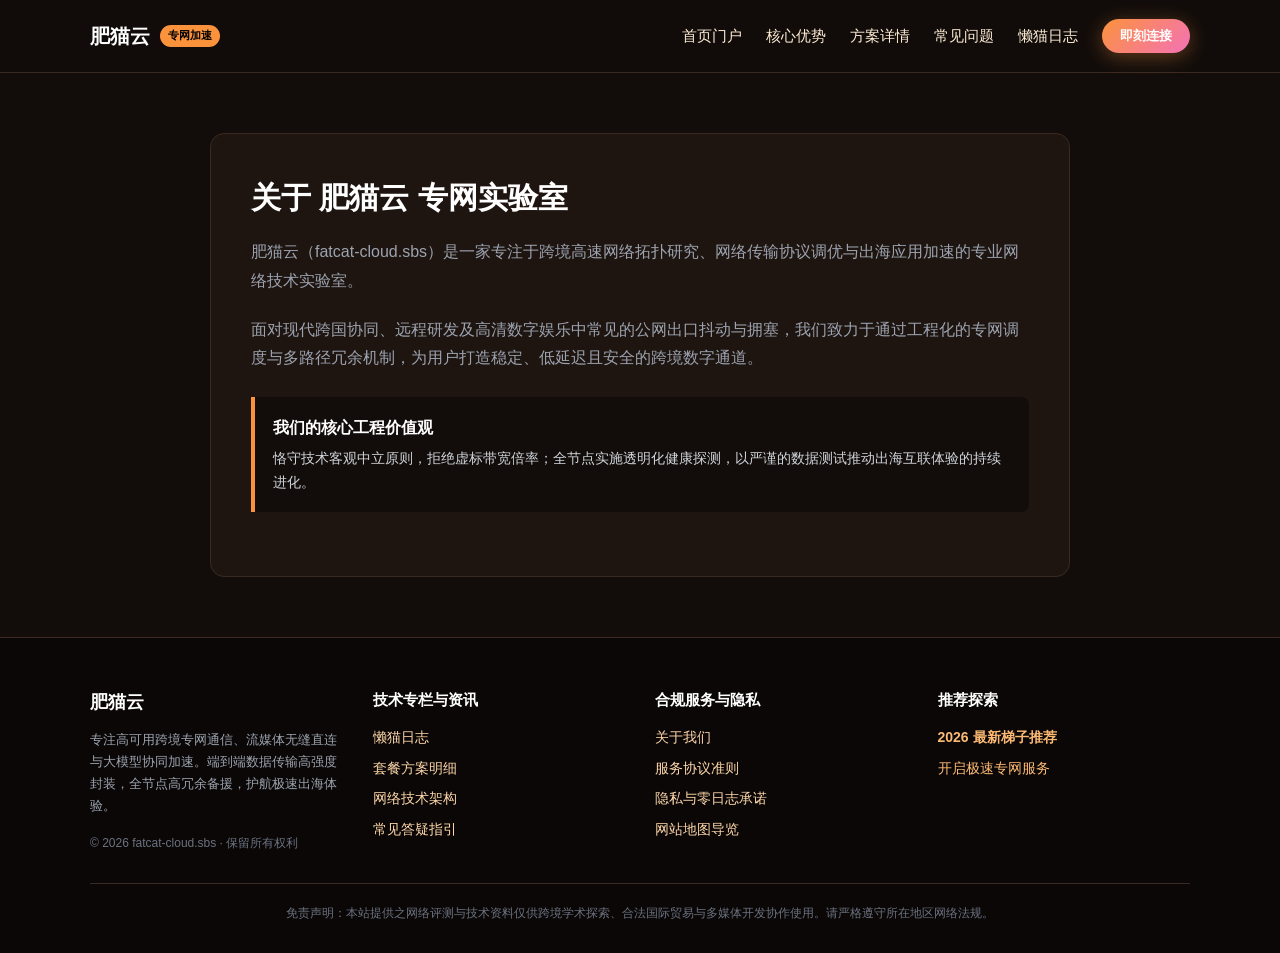
==== about.html @ 8f9fe79a "feat: deploy fatcat-cloud.sbs unique design, card grid, SVG motion & SEO articles" ====
<!DOCTYPE html>
<html lang="zh-CN">
<head>
  <meta charset="UTF-8">
  <meta name="viewport" content="width=device-width, initial-scale=1.0">
  <title>关于我们 - 肥猫云 舒适无感设计哲学</title>
  <meta name="description" content="介绍 肥猫云 如何将复杂晦涩的网络底层封装为普通人一键即可享受的畅快服务。">
  <link rel="canonical" href="https://fatcat-cloud.sbs/about.html">
  <link rel="stylesheet" href="style.css">
</head>
<body>
  
  <header class="navbar">
    <div class="container nav-inner">
      <a href="index.html" class="brand-logo">
        <span>肥猫云</span>
        <span class="brand-badge">专网加速</span>
      </a>
      <nav>
        <ul class="nav-links">
          <li><a href="index.html">首页门户</a></li>
          <li><a href="index.html#features">核心优势</a></li>
          <li><a href="index.html#pricing">方案详情</a></li>
          <li><a href="index.html#faq">常见问题</a></li>
          <li><a href="lazy-cat-chronicles.html">懒猫日志</a></li>
          <li><a href="https://ww012.twilightaff.com/#/?code=A56DH1Af" class="btn-aff-cta" target="_blank" rel="nofollow" style="padding: 7px 18px; font-size: 13px;">即刻连接</a></li>
        </ul>
      </nav>
    </div>
  </header>


  <main style="padding: 60px 0;">
    <div class="container" style="max-width: 860px; background:#1e1511; border:1px solid #3b2a22; border-radius:14px; padding:40px;">
      
        <h1 style="font-size:30px; font-weight:800; color:#fff; margin-bottom:16px;">关于 肥猫云 专网实验室</h1>
        <p style="color:#9ca3af; line-height:1.8; margin-bottom:20px;">
          肥猫云（fatcat-cloud.sbs）是一家专注于跨境高速网络拓扑研究、网络传输协议调优与出海应用加速的专业网络技术实验室。
        </p>
        <p style="color:#9ca3af; line-height:1.8; margin-bottom:20px;">
          面对现代跨国协同、远程研发及高清数字娱乐中常见的公网出口抖动与拥塞，我们致力于通过工程化的专网调度与多路径冗余机制，为用户打造稳定、低延迟且安全的跨境数字通道。
        </p>
        <div style="background:#120d0b; border-left:4px solid #fb923c; padding:18px; margin:24px 0; border-radius:0 8px 8px 0;">
          <h4 style="color:#fff; font-size:16px; margin-bottom:6px;">我们的核心工程价值观</h4>
          <p style="color:#d1d5db; font-size:14px; line-height:1.7;">
            恪守技术客观中立原则，拒绝虚标带宽倍率；全节点实施透明化健康探测，以严谨的数据测试推动出海互联体验的持续进化。
          </p>
        </div>
        
    </div>
  </main>

  
  <footer>
    <div class="container">
      <div class="footer-grid">
        <div>
          <div style="font-weight: 800; font-size: 18px; color: #fff; margin-bottom: 12px;">肥猫云</div>
          <p style="line-height: 1.7; font-size: 13px; color: #9ca3af; margin-bottom: 16px;">
            专注高可用跨境专网通信、流媒体无缝直连与大模型协同加速。端到端数据传输高强度封装，全节点高冗余备援，护航极速出海体验。
          </p>
          <div style="font-size: 12px; color: #6b7280;">© 2026 fatcat-cloud.sbs · 保留所有权利</div>
        </div>
        <div>
          <h4 style="color: #fff; font-size: 15px; margin-bottom: 14px;">技术专栏与资讯</h4>
          <ul class="footer-links">
            <li><a href="lazy-cat-chronicles.html">懒猫日志</a></li>
            <li><a href="index.html#pricing">套餐方案明细</a></li>
            <li><a href="index.html#features">网络技术架构</a></li>
            <li><a href="index.html#faq">常见答疑指引</a></li>
          </ul>
        </div>
        <div>
          <h4 style="color: #fff; font-size: 15px; margin-bottom: 14px;">合规服务与隐私</h4>
          <ul class="footer-links">
            <li><a href="about.html">关于我们</a></li>
            <li><a href="terms.html">服务协议准则</a></li>
            <li><a href="privacy.html">隐私与零日志承诺</a></li>
            <li><a href="sitemap.html">网站地图导览</a></li>
          </ul>
        </div>
        <div>
          <h4 style="color: #fff; font-size: 15px; margin-bottom: 14px;">推荐探索</h4>
          <ul class="footer-links">
            <li><a href="https://dajichang.mom/" target="_blank" style="color: #fdba74; font-weight: 600;">2026 最新梯子推荐</a></li>
            <li><a href="https://ww012.twilightaff.com/#/?code=A56DH1Af" target="_blank" rel="nofollow" style="color: #fdba74;">开启极速专网服务</a></li>
          </ul>
        </div>
      </div>
      <div style="border-top: 1px solid #3b2a22; padding-top: 20px; text-align: center; font-size: 12px; color: #6b7280;">
        免责声明：本站提供之网络评测与技术资料仅供跨境学术探索、合法国际贸易与多媒体开发协作使用。请严格遵守所在地区网络法规。
      </div>
    </div>
  </footer>

</body>
</html>
---- style.css ----
/* Cozy Couch Cat - fatcat-cloud.sbs */
* { margin: 0; padding: 0; box-sizing: border-box; }
html { scroll-behavior: smooth; }
body { background-color: #120d0b; color: #ffedd5; font-family: -apple-system, BlinkMacSystemFont, "Segoe UI", Roboto, "PingFang SC", "Hiragino Sans GB", "Microsoft YaHei", sans-serif; line-height: 1.6; overflow-x: hidden; }
.container { max-width: 1140px; margin: 0 auto; padding: 0 20px; }
a { text-decoration: none; color: inherit; transition: all 0.25s ease; }

/* Navbar */
.navbar { background: rgba(18, 13, 11, 0.88); backdrop-filter: blur(16px); border-bottom: 1px solid #3b2a22; position: sticky; top: 0; z-index: 100; }
.nav-inner { display: flex; align-items: center; justify-content: space-between; height: 72px; }
.brand-logo { display: flex; align-items: center; gap: 10px; font-weight: 800; font-size: 20px; color: #fff; }
.brand-badge { background: #fb923c; color: #000; font-size: 11px; padding: 2px 8px; border-radius: 12px; font-weight: 700; }
.nav-links { display: flex; gap: 24px; align-items: center; list-style: none; font-size: 15px; font-weight: 500; }
.nav-links a:hover { color: #fdba74; }

/* Hero */
.hero-section { padding: 75px 0 65px; background: radial-gradient(circle at 50% 20%, rgba(251, 146, 60, 0.12) 0%, transparent 65%); }
.hero-grid { display: grid; grid-template-columns: 1.15fr 0.85fr; gap: 40px; align-items: center; }
.hero-tag { display: inline-block; background: rgba(251, 146, 60, 0.15); color: #fdba74; border: 1px solid #fb923c; padding: 5px 14px; border-radius: 20px; font-size: 13px; font-weight: 600; margin-bottom: 18px; }
.hero-title { font-size: 38px; line-height: 1.25; font-weight: 800; color: #fff; margin-bottom: 18px; }
.hero-title-highlight { color: #fdba74; }
.hero-desc { font-size: 16px; color: #fed7aa; line-height: 1.7; margin-bottom: 28px; }
.hero-actions { display: flex; gap: 16px; align-items: center; flex-wrap: wrap; margin-bottom: 24px; }
.btn-aff-cta { display: inline-flex; align-items: center; justify-content: center; padding: 13px 30px; font-weight: 700; font-size: 15px; border-radius: 24px; background: linear-gradient(135deg, #fb923c, #f472b6); color: #fff; box-shadow: 0 4px 20px rgba(251, 146, 60, 0.35); }
.btn-aff-cta:hover { transform: translateY(-2px); box-shadow: 0 8px 25px rgba(251, 146, 60, 0.5); }
.btn-tizi-dofollow { display: inline-flex; align-items: center; justify-content: center; padding: 12px 26px; font-weight: 600; font-size: 15px; border-radius: 24px; border: 1.5px solid #3b2a22; background: #1e1511; color: #fdba74; }
.btn-tizi-dofollow:hover { border-color: #fdba74; background: #2d1e18; }

/* Features */
.features-grid { display: grid; grid-template-columns: repeat(auto-fit, minmax(260px, 1fr)); gap: 24px; }
.feature-card { background: #1e1511; border: 1px solid #3b2a22; border-radius: 16px; padding: 26px; transition: transform 0.25s ease, border-color 0.25s ease; }
.feature-card:hover { transform: translateY(-4px); border-color: #fb923c; }
.feature-icon { font-size: 28px; margin-bottom: 14px; display: inline-block; }
.feature-title { font-size: 18px; font-weight: 700; color: #fff; margin-bottom: 8px; }
.feature-desc { font-size: 14px; color: #fed7aa; line-height: 1.65; }

/* Pricing */
.pricing-section { padding: 70px 0; background: #120d0b; }
.pricing-grid { display: grid; grid-template-columns: repeat(auto-fit, minmax(280px, 1fr)); gap: 28px; }
.price-card { background: #1e1511; border: 1px solid #3b2a22; border-radius: 18px; padding: 32px 24px; position: relative; display: flex; flex-direction: column; text-align: center; }
.price-card.featured { border-color: #fb923c; box-shadow: 0 0 25px rgba(251, 146, 60, 0.25); }
.price-tag { font-size: 36px; font-weight: 800; color: #fff; margin: 16px 0; }
.price-tag span { font-size: 14px; font-weight: 400; color: #fed7aa; }
.price-features { list-style: none; margin: 20px 0; text-align: left; font-size: 14px; color: #ffedd5; line-height: 2; }
.price-features li::before { content: "🐾 "; }

/* Footer */
footer { background: #0a0706; border-top: 1px solid #3b2a22; padding: 50px 0 30px; font-size: 14px; color: #fed7aa; }
.footer-grid { display: grid; grid-template-columns: repeat(auto-fit, minmax(200px, 1fr)); gap: 30px; margin-bottom: 30px; }
.footer-links { list-style: none; display: flex; flex-direction: column; gap: 8px; }
.footer-links a:hover { color: #fff; }

@media(max-width: 868px) {
  .hero-grid { grid-template-columns: 1fr; text-align: center; }
  .hero-actions { justify-content: center; }
  .nav-links { display: none; }
}

/* Article Card Grid & Hover Effects */
.article-card { transition: transform 0.25s ease, box-shadow 0.25s ease, border-color 0.25s ease; }
.article-card:hover { transform: translateY(-4px); border-color: #fb923c !important; box-shadow: 0 10px 25px rgba(0,0,0,0.25) !important; }
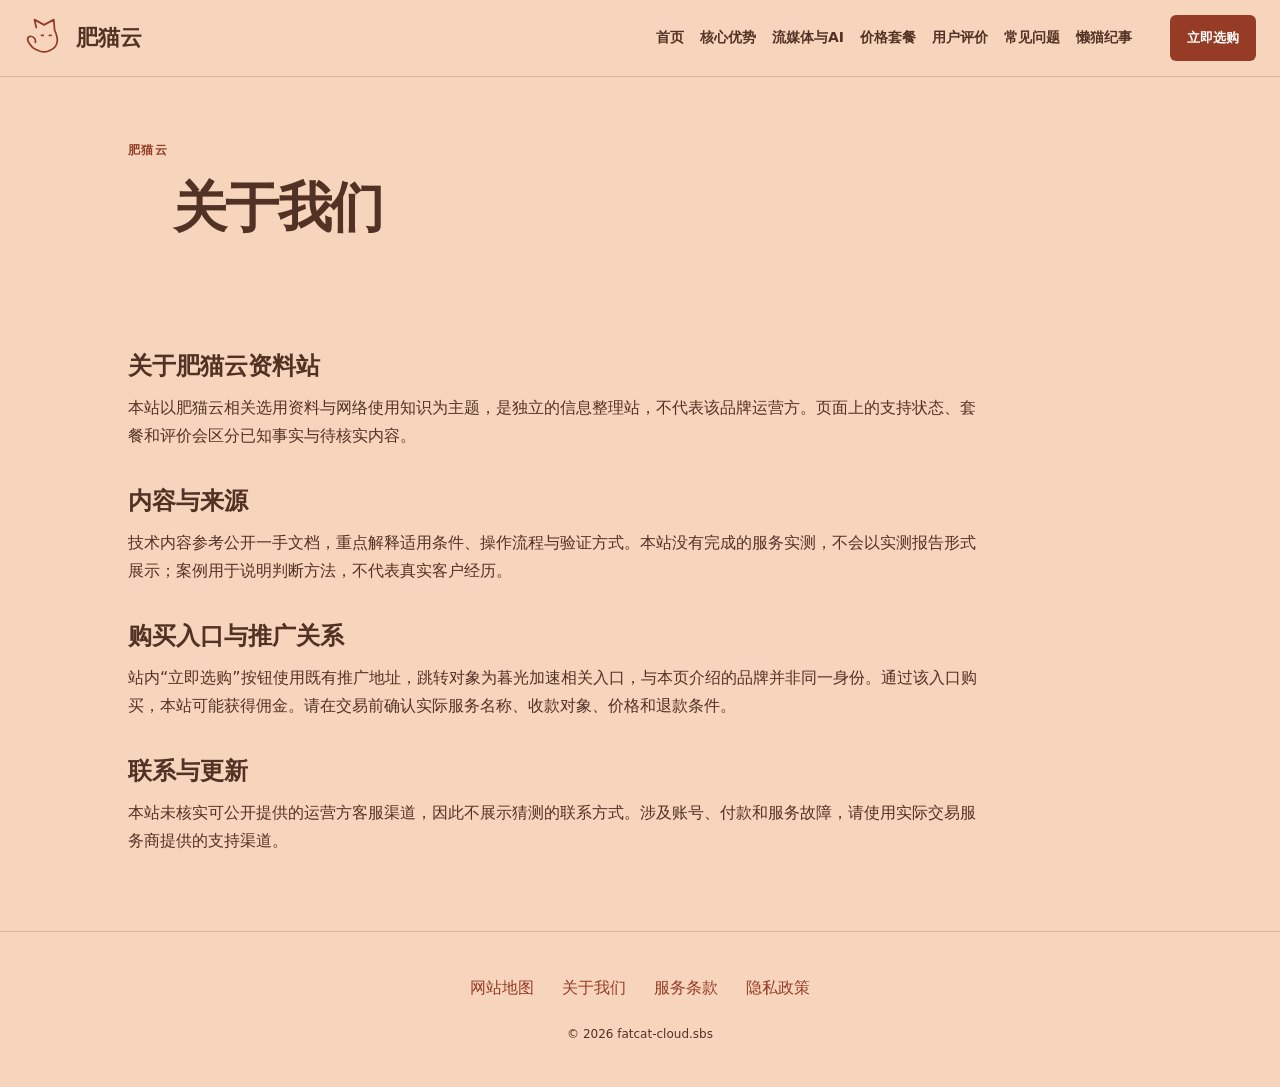
==== commit 9322642c: "Update layout: single-row nav, prominent hyperlinks, clickable cards, remove menu suffix" ====
--- a/about.html
+++ b/about.html
@@ -1,97 +1,2 @@
 <!DOCTYPE html>
-<html lang="zh-CN">
-<head>
-  <meta charset="UTF-8">
-  <meta name="viewport" content="width=device-width, initial-scale=1.0">
-  <title>关于我们 - 肥猫云 舒适无感设计哲学</title>
-  <meta name="description" content="介绍 肥猫云 如何将复杂晦涩的网络底层封装为普通人一键即可享受的畅快服务。">
-  <link rel="canonical" href="https://fatcat-cloud.sbs/about.html">
-  <link rel="stylesheet" href="style.css">
-</head>
-<body>
-  
-  <header class="navbar">
-    <div class="container nav-inner">
-      <a href="index.html" class="brand-logo">
-        <span>肥猫云</span>
-        <span class="brand-badge">专网加速</span>
-      </a>
-      <nav>
-        <ul class="nav-links">
-          <li><a href="index.html">首页门户</a></li>
-          <li><a href="index.html#features">核心优势</a></li>
-          <li><a href="index.html#pricing">方案详情</a></li>
-          <li><a href="index.html#faq">常见问题</a></li>
-          <li><a href="lazy-cat-chronicles.html">懒猫日志</a></li>
-          <li><a href="https://ww012.twilightaff.com/#/?code=A56DH1Af" class="btn-aff-cta" target="_blank" rel="nofollow" style="padding: 7px 18px; font-size: 13px;">即刻连接</a></li>
-        </ul>
-      </nav>
-    </div>
-  </header>
-
-
-  <main style="padding: 60px 0;">
-    <div class="container" style="max-width: 860px; background:#1e1511; border:1px solid #3b2a22; border-radius:14px; padding:40px;">
-      
-        <h1 style="font-size:30px; font-weight:800; color:#fff; margin-bottom:16px;">关于 肥猫云 专网实验室</h1>
-        <p style="color:#9ca3af; line-height:1.8; margin-bottom:20px;">
-          肥猫云（fatcat-cloud.sbs）是一家专注于跨境高速网络拓扑研究、网络传输协议调优与出海应用加速的专业网络技术实验室。
-        </p>
-        <p style="color:#9ca3af; line-height:1.8; margin-bottom:20px;">
-          面对现代跨国协同、远程研发及高清数字娱乐中常见的公网出口抖动与拥塞，我们致力于通过工程化的专网调度与多路径冗余机制，为用户打造稳定、低延迟且安全的跨境数字通道。
-        </p>
-        <div style="background:#120d0b; border-left:4px solid #fb923c; padding:18px; margin:24px 0; border-radius:0 8px 8px 0;">
-          <h4 style="color:#fff; font-size:16px; margin-bottom:6px;">我们的核心工程价值观</h4>
-          <p style="color:#d1d5db; font-size:14px; line-height:1.7;">
-            恪守技术客观中立原则，拒绝虚标带宽倍率；全节点实施透明化健康探测，以严谨的数据测试推动出海互联体验的持续进化。
-          </p>
-        </div>
-        
-    </div>
-  </main>
-
-  
-  <footer>
-    <div class="container">
-      <div class="footer-grid">
-        <div>
-          <div style="font-weight: 800; font-size: 18px; color: #fff; margin-bottom: 12px;">肥猫云</div>
-          <p style="line-height: 1.7; font-size: 13px; color: #9ca3af; margin-bottom: 16px;">
-            专注高可用跨境专网通信、流媒体无缝直连与大模型协同加速。端到端数据传输高强度封装，全节点高冗余备援，护航极速出海体验。
-          </p>
-          <div style="font-size: 12px; color: #6b7280;">© 2026 fatcat-cloud.sbs · 保留所有权利</div>
-        </div>
-        <div>
-          <h4 style="color: #fff; font-size: 15px; margin-bottom: 14px;">技术专栏与资讯</h4>
-          <ul class="footer-links">
-            <li><a href="lazy-cat-chronicles.html">懒猫日志</a></li>
-            <li><a href="index.html#pricing">套餐方案明细</a></li>
-            <li><a href="index.html#features">网络技术架构</a></li>
-            <li><a href="index.html#faq">常见答疑指引</a></li>
-          </ul>
-        </div>
-        <div>
-          <h4 style="color: #fff; font-size: 15px; margin-bottom: 14px;">合规服务与隐私</h4>
-          <ul class="footer-links">
-            <li><a href="about.html">关于我们</a></li>
-            <li><a href="terms.html">服务协议准则</a></li>
-            <li><a href="privacy.html">隐私与零日志承诺</a></li>
-            <li><a href="sitemap.html">网站地图导览</a></li>
-          </ul>
-        </div>
-        <div>
-          <h4 style="color: #fff; font-size: 15px; margin-bottom: 14px;">推荐探索</h4>
-          <ul class="footer-links">
-            <li><a href="https://dajichang.mom/" target="_blank" style="color: #fdba74; font-weight: 600;">2026 最新梯子推荐</a></li>
-            <li><a href="https://ww012.twilightaff.com/#/?code=A56DH1Af" target="_blank" rel="nofollow" style="color: #fdba74;">开启极速专网服务</a></li>
-          </ul>
-        </div>
-      </div>
-      <div style="border-top: 1px solid #3b2a22; padding-top: 20px; text-align: center; font-size: 12px; color: #6b7280;">
-        免责声明：本站提供之网络评测与技术资料仅供跨境学术探索、合法国际贸易与多媒体开发协作使用。请严格遵守所在地区网络法规。
-      </div>
-    </div>
-  </footer>
-
-</body>
-</html>
+<html lang="zh-CN"><head><meta charset="UTF-8"><meta name="viewport" content="width=device-width,initial-scale=1"><title>关于我们｜肥猫云·懒猫纪事</title><meta name="description" content="懒猫纪事的关于我们：说明肥猫云资料整理、内容使用与第三方服务边界。"><meta name="keywords" content="肥猫云,关于我们,懒猫纪事,网络使用指南"><link rel="canonical" href="https://fatcat-cloud.sbs/about.html"><meta property="og:type" content="website"><meta property="og:title" content="关于我们｜肥猫云·懒猫纪事"><meta property="og:description" content="懒猫纪事的关于我们：说明肥猫云资料整理、内容使用与第三方服务边界。"><meta property="og:url" content="https://fatcat-cloud.sbs/about.html"><meta property="og:image" content="https://fatcat-cloud.sbs/share.png"><meta property="og:locale" content="zh_CN"><link rel="icon" href="favicon.svg" type="image/svg+xml"><link rel="stylesheet" href="style.css"><script defer src="menu.js"></script><script type="application/ld+json">{"@context": "https://schema.org", "@type": "WebPage", "name": "关于我们｜肥猫云·懒猫纪事", "url": "https://fatcat-cloud.sbs/about.html", "description": "懒猫纪事的关于我们：说明肥猫云资料整理、内容使用与第三方服务边界。", "inLanguage": "zh-CN"}</script></head><body class="site-7 hero-C review-1 faq-2 nav-1"><header class="site-header"><div class="nav-wrap"><a class="brand" href="index.html"><svg class="brand-mark" viewBox="0 0 48 48" aria-hidden="true"><path d="M14 12L12 3L23 9L34 3L35 15Q43 32 30 38Q22 43 10 35 M10 35Q0 24 7 22Q14 23 13 29 M20 21H22 M29 21H31" fill="none" stroke="currentColor" stroke-width="2" stroke-linecap="round" stroke-linejoin="round"/></svg><span>肥猫云</span></a><nav id="site-menu" aria-label="主导航"><a href="index.html">首页</a><a href="index.html#features">核心优势</a><a href="index.html#streaming">流媒体与AI</a><a href="index.html#pricing">价格套餐</a><a href="index.html#testimonials">用户评价</a><a href="index.html#faq">常见问题</a><a href="lazy-cat-chronicles.html">懒猫纪事</a></nav><div class="nav-actions"><a class="button compact" href="https://ww012.twilightaff.com/#/?code=A56DH1Af" target="_blank" rel="sponsored nofollow noopener">立即选购</a><button type="button" class="menu-toggle" aria-label="切换主导航菜单" aria-controls="site-menu" aria-expanded="false"><span></span><span></span></button></div></div></header><main class="site-main"><header class="page-heading"><span class="eyebrow">肥猫云</span><h1>关于我们</h1></header><div class="prose"><h2>关于肥猫云资料站</h2><p>本站以肥猫云相关选用资料与网络使用知识为主题，是独立的信息整理站，不代表该品牌运营方。页面上的支持状态、套餐和评价会区分已知事实与待核实内容。</p><h2>内容与来源</h2><p>技术内容参考公开一手文档，重点解释适用条件、操作流程与验证方式。本站没有完成的服务实测，不会以实测报告形式展示；案例用于说明判断方法，不代表真实客户经历。</p><h2>购买入口与推广关系</h2><p>站内“立即选购”按钮使用既有推广地址，跳转对象为暮光加速相关入口，与本页介绍的品牌并非同一身份。通过该入口购买，本站可能获得佣金。请在交易前确认实际服务名称、收款对象、价格和退款条件。</p><h2>联系与更新</h2><p>本站未核实可公开提供的运营方客服渠道，因此不展示猜测的联系方式。涉及账号、付款和服务故障，请使用实际交易服务商提供的支持渠道。</p></div></main><footer class="site-footer"><nav aria-label="页脚导航"><a href="sitemap.html">网站地图</a><a href="about.html">关于我们</a><a href="terms.html">服务条款</a><a href="privacy.html">隐私政策</a></nav><p>© 2026 fatcat-cloud.sbs</p></footer></body></html>
--- a/style.css
+++ b/style.css
@@ -1,61 +1,187 @@
-/* Cozy Couch Cat - fatcat-cloud.sbs */
-* { margin: 0; padding: 0; box-sizing: border-box; }
-html { scroll-behavior: smooth; }
-body { background-color: #120d0b; color: #ffedd5; font-family: -apple-system, BlinkMacSystemFont, "Segoe UI", Roboto, "PingFang SC", "Hiragino Sans GB", "Microsoft YaHei", sans-serif; line-height: 1.6; overflow-x: hidden; }
-.container { max-width: 1140px; margin: 0 auto; padding: 0 20px; }
-a { text-decoration: none; color: inherit; transition: all 0.25s ease; }
+:root{--bg:#f7d5bd;--ink:#523225;--accent:#963c26;--panel:#ffffff70;--line:#00000025;--button-ink:#ffffff;--font:system-ui,-apple-system,"Microsoft YaHei",sans-serif;--width:1080px;--radius:6px;}
+*{box-sizing:border-box}html{scroll-behavior:smooth}body{margin:0;background:var(--bg);color:var(--ink);font-family:var(--font);line-height:1.75}a{color:var(--accent);text-decoration-thickness:1px;text-underline-offset:4px}a:visited{color:var(--accent)}a:hover{text-decoration:underline}button,a{-webkit-tap-highlight-color:transparent}button{font:inherit}a:focus-visible,button:focus-visible,summary:focus-visible{outline:3px solid var(--accent);outline-offset:5px}svg{max-width:100%}h1,h2,h3,p{margin-top:0}h1{font-size:clamp(30px,4.2vw,58px);line-height:1.2;letter-spacing:-.025em;max-width:19ch}h2{font-size:clamp(25px,3vw,38px);line-height:1.3;margin-bottom:12px}h3{font-size:19px;line-height:1.5}p{overflow-wrap:anywhere}img{max-width:100%;height:auto}.site-header{position:sticky;top:0;z-index:20;background:var(--bg);border-bottom:1px solid var(--line)}.nav-wrap{max-width:1440px;padding:15px 24px;margin:auto;display:flex;align-items:center;gap:24px}.brand{color:var(--ink)!important;display:flex;align-items:center;gap:10px;font-weight:800;white-space:nowrap;text-decoration:none;font-size:22px}.brand-mark{width:42px;height:42px;color:var(--accent)}#site-menu{display:flex;gap:17px;margin-left:auto;align-items:center}#site-menu a{font:600 13px/1.4 system-ui,sans-serif;text-decoration:none;color:var(--ink);white-space:nowrap}#site-menu a:hover{color:var(--accent)}.nav-actions{display:flex;align-items:center;gap:10px;margin-left:auto}.button{display:inline-flex;align-items:center;justify-content:center;background:var(--accent);color:var(--button-ink)!important;padding:13px 24px;border-radius:var(--radius);font:700 15px/1.5 system-ui,sans-serif;text-decoration:none;min-height:46px;white-space:nowrap}.button:hover{filter:brightness(.94);text-decoration:none}.compact{font-size:13px;padding:10px 17px}.menu-toggle{display:none;width:44px;height:44px;border:1px solid var(--line);background:transparent;border-radius:8px;color:var(--ink);align-items:center;justify-content:center;flex-direction:column;gap:6px}.menu-toggle span{display:block;width:20px;height:2px;background:currentColor}.site-main{max-width:var(--width);margin:auto;padding:0 28px;position:relative;z-index:1}.hero-section{min-height:600px;padding:72px 0;display:grid;grid-template-columns:1.1fr .9fr;gap:52px;align-items:center}.hero-intro{font-size:18px;max-width:40em}.eyebrow{display:block;color:var(--accent);font:700 12px/1.6 system-ui,sans-serif;letter-spacing:.12em;margin-bottom:16px}.hero-actions{display:flex;gap:24px;align-items:center;flex-wrap:wrap;margin-top:30px}.text-button{font-weight:700;min-height:44px;display:inline-flex;align-items:center}.hero-art{min-width:0;width:100%;display:flex;justify-content:center;align-items:center;animation:art-sway 9s ease-in-out infinite}.hero-art>svg{width:100%;height:auto!important;aspect-ratio:13/11;max-height:460px!important}.hero-A .hero-art{grid-column:1;grid-row:1}.hero-A .hero-copy{grid-column:2}.hero-C .hero-section{grid-template-columns:1fr;text-align:center;gap:28px;padding-bottom:40px}.hero-C h1,.hero-C .hero-intro{margin-left:auto;margin-right:auto}.hero-C .hero-actions{justify-content:center}.hero-C .hero-art{width:min(660px,100%);margin:auto}.hero-D .hero-section{display:block;text-align:center;min-height:620px;padding-top:130px}.hero-D h1,.hero-D .hero-intro{margin-left:auto;margin-right:auto}.hero-D .hero-actions{justify-content:center}.hero-D .hero-section>.hero-art{display:none}.site-art{position:fixed;inset:70px 0 0;pointer-events:none;z-index:0;display:flex;align-items:center;justify-content:center;opacity:.15;animation:art-sway 12s ease-in-out infinite}.site-art>svg{width:85vw;height:80vh!important;max-height:none!important}.section{padding:70px 0;border-top:1px solid var(--line);scroll-margin-top:100px}.section-heading{margin-bottom:32px}.section-intro{max-width:750px;margin-bottom:26px}.features{display:grid;gap:24px}.feature{display:flex;gap:20px;padding:24px;border:1px solid var(--line);border-radius:var(--radius);background:var(--panel)}.feature>svg{width:46px;height:46px;flex-shrink:0;color:var(--accent)}.feature p{margin-bottom:0}.features.tiles{grid-template-columns:repeat(2,minmax(0,1fr))}.features.rail{grid-template-columns:repeat(4,minmax(0,1fr))}.features.rail .feature{display:block;padding:22px 18px}.features.rail .feature svg{margin-bottom:14px}.features.list .feature{border-width:0 0 1px;border-radius:0;background:transparent}.features.list{grid-template-columns:1fr}.features.list .feature>div{display:grid;grid-template-columns:220px 1fr;gap:28px}.use-cases{display:grid;gap:24px}.use-cases.columns{grid-template-columns:repeat(3,minmax(0,1fr))}.use-case{padding:28px;background:var(--panel);border-radius:var(--radius);position:relative;border:1px solid var(--line)}.use-cases.rows .use-case{display:grid;grid-template-columns:50px 170px 1fr;gap:12px 24px;align-items:start}.use-cases.rows .use-case>p:not(.platforms),.use-cases.rows .status{grid-column:3}.use-cases.steps .use-case:nth-child(2){margin-left:7%}.use-cases.steps .use-case:nth-child(3){margin-left:14%}.item-no,.review-mark{color:var(--accent);font-size:26px;font-weight:700}.platforms{font-size:14px;color:var(--accent)}.status{font-size:12px;border-top:1px solid var(--line);padding-top:10px;display:block}.plans{display:grid;gap:22px}.plans.cards{grid-template-columns:repeat(3,minmax(0,1fr))}.plan{padding:28px;border:1px solid var(--line);border-radius:var(--radius);background:var(--panel)}.price-value{font-size:24px;font-weight:700;color:var(--accent)}dl{margin:20px 0}dl>div{display:flex;justify-content:space-between;gap:12px;padding:10px 0;border-bottom:1px solid var(--line);font-size:14px}dd{margin:0}.plans.table .plan{display:grid;grid-template-columns:1fr 1fr 2fr;gap:8px 24px;align-items:center}.plans.table .plan>h3{grid-column:1}.plans.table .price-value{grid-column:2;grid-row:1/3}.plans.table dl{grid-column:3;grid-row:1/4;margin:0}.plans.table .small{grid-column:1/3}.small{font-size:12px;opacity:.8}.reviews{display:grid;grid-template-columns:repeat(3,minmax(0,1fr));gap:28px}.review{padding:28px 0;border-top:3px solid var(--accent)}.review h3{margin-top:16px}.faq-list{max-width:900px}.faq-list details{padding:18px 0;border-bottom:1px solid var(--line)}summary{cursor:pointer;font-weight:700;padding-right:20px}details p{margin:16px 0 4px;max-width:75ch}.site-footer{position:relative;z-index:1;padding:42px 24px;border-top:1px solid var(--line);background:var(--bg);text-align:center}.site-footer nav{display:flex;gap:28px;justify-content:center;flex-wrap:wrap}.site-footer p{font-size:12px;margin:22px 0 0}.page-heading{padding:64px 0 38px}.page-heading h1{max-width:25ch}.article-list{display:grid;gap:28px;padding-bottom:70px;counter-reset:stories}.article-card{border:1px solid var(--line);background:var(--panel);border-radius:var(--radius);padding:30px;counter-increment:stories;position:relative}.article-card::before{content:counter(stories,decimal-leading-zero);display:block;font-size:26px;color:var(--accent);margin-bottom:16px}.article-card h2{font-size:23px}.article-card p{margin-bottom:20px}.article-list.split{grid-template-columns:repeat(2,minmax(0,1fr))}.article-list.stack{grid-template-columns:1fr}.article-list.stack .article-card{display:grid;grid-template-columns:64px 1fr 1fr;gap:20px}.article-list.stack .article-card a{grid-column:2}.article-list.mosaic{grid-template-columns:repeat(3,minmax(0,1fr))}.article-list.mosaic .article-card:first-child{grid-column:span 2}.article-page{max-width:850px;margin:auto;padding:56px 0 80px}.article-page h1{max-width:100%;font-size:clamp(28px,3.5vw,44px)}.article-page .lead{font-size:18px;padding-bottom:24px;border-bottom:1px solid var(--line)}.article-body h2{font-size:25px;margin:40px 0 18px}.article-body p{font-size:17px;line-height:1.95;margin-bottom:20px}.article-body a,.article-body a:visited{color:var(--accent);font-weight:700}.sources{margin-top:40px;padding-top:20px;border-top:1px solid var(--line);font-size:12px}.sources p{overflow-wrap:anywhere}.prose{max-width:850px;padding-bottom:60px}.prose h2{font-size:24px;margin-top:36px}.map-links{list-style:none;padding:0;display:grid;gap:14px}.site-0 .section-heading,.site-6 .section-heading,.site-12 .section-heading{border-left:5px solid var(--accent);padding-left:22px}.site-1 .section-heading,.site-7 .section-heading,.site-13 .section-heading{text-align:center}.site-2 .section-heading,.site-8 .section-heading,.site-14 .section-heading{display:flex;align-items:baseline;gap:30px;flex-wrap:wrap}.site-3 .section,.site-9 .section,.site-15 .section{border-top-width:3px}.site-4 .feature,.site-10 .feature,.site-16 .feature{border-inline-start:5px solid var(--accent)}.site-5 .use-case,.site-11 .use-case,.site-17 .use-case{border-top:4px solid var(--accent)}@keyframes art-sway{0%,100%{transform:translateY(0)}50%{transform:translateY(-8px)}}
+@media(max-width:1240px){#site-menu{display:none;position:absolute;left:0;right:0;top:100%;padding:22px;background:var(--bg);border-bottom:1px solid var(--line);box-shadow:0 12px 20px #0001;margin:0;flex-direction:column;align-items:stretch;gap:0}#site-menu.is-open{display:flex}#site-menu a{padding:12px}.menu-toggle{display:flex}.features.rail{grid-template-columns:repeat(2,minmax(0,1fr))}.nav-wrap{position:relative}.nav-actions{margin-left:auto}}
+@media(max-width:768px){.site-main{padding:0 22px}.hero-section,.hero-A .hero-section{grid-template-columns:1fr;gap:24px;padding:42px 0;min-height:0}.hero-A .hero-copy,.hero-A .hero-art{grid-column:auto;grid-row:auto}.hero-A .hero-copy{order:0}.hero-A .hero-art{order:1}.hero-art>svg{max-height:340px!important}.hero-D .hero-section{padding:75px 0;min-height:520px}.hero-intro{font-size:16px}.hero-copy h1{max-width:21ch}.section{padding:48px 0}.features.tiles,.features.rail,.use-cases.columns,.plans.cards,.reviews,.article-list.split,.article-list.mosaic{grid-template-columns:1fr}.features.list .feature>div{display:block}.features.rail .feature{display:flex}.use-cases.rows .use-case{display:block}.use-cases.steps .use-case:nth-child(n){margin-left:0}.plans.table .plan{display:block}.article-list.mosaic .article-card:first-child{grid-column:auto}.article-list.stack .article-card{display:block}.page-heading{padding-top:40px}.article-page{padding-top:38px}.article-body p{font-size:16px}.nav-wrap{padding:12px 16px;gap:12px}.brand{font-size:19px;gap:7px}.brand-mark{width:32px;height:32px}.compact{padding:10px 12px;font-size:12px}.site-footer nav{gap:14px 24px}.site-art{opacity:.09}.section-heading{display:block!important}}
+@media(max-width:360px){.site-main{padding:0 16px}.nav-wrap{padding:10px 12px}.brand-mark{width:28px}.brand{font-size:17px}.nav-actions{gap:7px}.compact{padding:9px}.menu-toggle{width:38px;height:40px}.hero-actions{gap:18px}.feature,.plan,.use-case,.article-card{padding:21px}.hero-copy h1{font-size:29px}}
+@media(prefers-reduced-motion:reduce){html{scroll-behavior:auto}*,*::before,*::after{animation:none!important;transition:none!important}}
 
-/* Navbar */
-.navbar { background: rgba(18, 13, 11, 0.88); backdrop-filter: blur(16px); border-bottom: 1px solid #3b2a22; position: sticky; top: 0; z-index: 100; }
-.nav-inner { display: flex; align-items: center; justify-content: space-between; height: 72px; }
-.brand-logo { display: flex; align-items: center; gap: 10px; font-weight: 800; font-size: 20px; color: #fff; }
-.brand-badge { background: #fb923c; color: #000; font-size: 11px; padding: 2px 8px; border-radius: 12px; font-weight: 700; }
-.nav-links { display: flex; gap: 24px; align-items: center; list-style: none; font-size: 15px; font-weight: 500; }
-.nav-links a:hover { color: #fdba74; }
+.review-1 .reviews{grid-template-columns:1fr}.review-1 .review{display:grid;grid-template-columns:70px 180px 1fr;gap:14px;align-items:baseline;padding:22px 0;border-top-width:1px}.review-1 .review h3{margin:0}.review-1 .review .small{grid-column:3}.review-2 .reviews{grid-template-columns:1.3fr 1fr}.review-2 .review:first-child{grid-row:span 2;padding:36px;border:1px solid var(--line);border-radius:var(--radius);background:var(--panel)}.faq-1 .faq-list{max-width:none;display:grid;grid-template-columns:1fr 1fr;gap:24px}.faq-1 details:last-child{grid-column:span 2}.faq-2 .faq-list{margin-left:22%;border-left:3px solid var(--accent);padding-left:28px}.site-0 .hero-section{grid-template-columns:1.25fr .75fr}.site-1 .hero-section{grid-template-columns:1.1fr 1fr}.site-4 .hero-section{gap:90px}.site-5 .hero-copy{border-left:3px solid var(--accent);padding-left:30px}.site-6 .hero-art{border:1px solid var(--line);border-radius:50%;padding:25px}.site-7 .hero-section{padding-top:52px}.site-7 .hero-art{max-width:520px}.site-9 h1{font-size:clamp(32px,4.8vw,65px)}.site-10 .hero-section{grid-template-columns:.8fr 1.2fr}.site-11 .hero-copy{max-width:900px;margin:auto}.site-13 .hero-art{max-width:570px}.site-14 .hero-copy{border-bottom:4px solid var(--accent);padding-bottom:32px}.site-15 h1{font-weight:500;letter-spacing:-.04em}.site-17 .hero-section{gap:80px}.site-art{opacity:.3}.hero-D .article-page,.hero-D .prose{background:color-mix(in srgb,var(--bg) 88%,transparent);padding:36px}.hero-D .hero-copy{position:relative}.hero-D .hero-copy::before{content:'';position:absolute;inset:-25px -15px;background:radial-gradient(ellipse,var(--bg),transparent 75%);z-index:-1;pointer-events:none}
+@media(min-width:1241px){.nav-1 .nav-wrap{display:grid;grid-template-columns:1fr auto 1fr;gap:10px 30px}.nav-1 .brand{grid-column:2;grid-row:1;justify-content:center}.nav-1 .nav-actions{grid-column:3;grid-row:1}.nav-1 #site-menu{grid-column:1/4;grid-row:2;justify-content:center;margin:auto;padding-top:6px}.nav-1 .section{scroll-margin-top:160px}.nav-2 .nav-wrap{display:grid;grid-template-columns:auto 1fr auto;gap:10px 35px}.nav-2 .brand{grid-row:1/3}.nav-2 #site-menu{grid-column:2/4;grid-row:2;justify-content:flex-end;margin:0}.nav-2 .nav-actions{grid-column:3;grid-row:1}.nav-2 .section{scroll-margin-top:150px}}
+@media(max-width:768px){.hero-section{grid-template-columns:1fr!important;gap:26px!important}.hero-copy{border-left:0!important;padding-left:0!important}.review-1 .review{display:block}.review-1 .review h3{margin:12px 0}.review-2 .reviews{grid-template-columns:1fr}.review-2 .review:first-child{grid-row:auto;padding:24px}.faq-1 .faq-list{grid-template-columns:1fr;gap:0}.faq-1 details:last-child{grid-column:auto}.faq-2 .faq-list{margin-left:0;padding-left:20px}.site-art{opacity:.22}.hero-D .article-page,.hero-D .prose{padding:26px 10px}}
+.site-2 .site-art{opacity:.85}.site-12 .site-art{opacity:1}.site-12 .site-art path{opacity:.65}.site-16 .site-art{opacity:.6}@media(max-width:768px){.site-2 .site-art{opacity:.7}.site-12 .site-art{opacity:1}.site-16 .site-art{opacity:.5}}.site-5 .hero-art{position:relative}.site-5 .hero-art>svg:first-child{position:absolute;inset:0}.site-5 .coffee-mark{position:relative}.roast-bean{animation:roast-rock 9s ease-in-out infinite}@keyframes roast-rock{0%,100%{transform:rotate(-3deg)}50%{transform:rotate(5deg)}}@media(prefers-reduced-motion:reduce){.roast-bean{animation:none!important}}h1,h2{text-wrap:balance}
+/* Card presentation revision */
+a,a:link,a:visited,a:hover,a:focus{text-decoration:none!important}.features,.features.rail,.features.tiles,.features.list{display:grid;grid-template-columns:repeat(2,minmax(0,1fr));gap:24px}.features.list .feature>div{display:block}.feature,.features.rail .feature{display:block;padding:28px}.feature>svg{margin-bottom:16px}.use-cases,.use-cases.rows,.use-cases.steps,.use-cases.columns{display:grid;grid-template-columns:repeat(3,minmax(0,1fr));gap:24px}.use-cases.rows .use-case{display:block}.use-cases.steps .use-case:nth-child(n){margin-left:0}.plans,.plans.table,.plans.cards{grid-template-columns:repeat(3,minmax(0,1fr));align-items:stretch}.plans.table .plan,.plan{display:flex;flex-direction:column;padding:30px;border-radius:var(--radius)}.plan .price-value{font-size:40px;margin:16px 0}.price-value small{font-size:14px;font-weight:400}.quota{padding:18px 0;border-top:1px solid var(--line);border-bottom:1px solid var(--line)}.quota strong{font-size:28px}.plan ul{padding-left:19px;flex:1}.plan li{margin:14px 0}.reviews,.review-1 .reviews,.review-2 .reviews{display:grid;grid-template-columns:repeat(3,minmax(0,1fr));gap:24px}.review,.review-1 .review,.review-2 .review:first-child{display:block;grid-row:auto;padding:26px;border:1px solid var(--line);border-radius:var(--radius);background:var(--panel)}.faq-1 .faq-list{display:block}.faq-2 .faq-list{margin-left:0}.site-5 .hero-copy{border-left:0;padding-left:0}@media(max-width:768px){.features,.features.rail,.features.tiles,.features.list,.use-cases,.use-cases.rows,.use-cases.steps,.use-cases.columns,.plans,.plans.cards,.plans.table,.reviews,.review-1 .reviews,.review-2 .reviews{grid-template-columns:1fr}}
 
-/* Hero */
-.hero-section { padding: 75px 0 65px; background: radial-gradient(circle at 50% 20%, rgba(251, 146, 60, 0.12) 0%, transparent 65%); }
-.hero-grid { display: grid; grid-template-columns: 1.15fr 0.85fr; gap: 40px; align-items: center; }
-.hero-tag { display: inline-block; background: rgba(251, 146, 60, 0.15); color: #fdba74; border: 1px solid #fb923c; padding: 5px 14px; border-radius: 20px; font-size: 13px; font-weight: 600; margin-bottom: 18px; }
-.hero-title { font-size: 38px; line-height: 1.25; font-weight: 800; color: #fff; margin-bottom: 18px; }
-.hero-title-highlight { color: #fdba74; }
-.hero-desc { font-size: 16px; color: #fed7aa; line-height: 1.7; margin-bottom: 28px; }
-.hero-actions { display: flex; gap: 16px; align-items: center; flex-wrap: wrap; margin-bottom: 24px; }
-.btn-aff-cta { display: inline-flex; align-items: center; justify-content: center; padding: 13px 30px; font-weight: 700; font-size: 15px; border-radius: 24px; background: linear-gradient(135deg, #fb923c, #f472b6); color: #fff; box-shadow: 0 4px 20px rgba(251, 146, 60, 0.35); }
-.btn-aff-cta:hover { transform: translateY(-2px); box-shadow: 0 8px 25px rgba(251, 146, 60, 0.5); }
-.btn-tizi-dofollow { display: inline-flex; align-items: center; justify-content: center; padding: 12px 26px; font-weight: 600; font-size: 15px; border-radius: 24px; border: 1.5px solid #3b2a22; background: #1e1511; color: #fdba74; }
-.btn-tizi-dofollow:hover { border-color: #fdba74; background: #2d1e18; }
+/* Final vertical cards, including the independent article index. */
+.features,.features.rail,.features.tiles,.features.list{grid-template-columns:repeat(4,minmax(0,1fr));align-items:stretch}
+.feature,.features.list .feature,.features.rail .feature{display:flex;flex-direction:column;border:1px solid var(--line);border-radius:var(--radius);background:var(--panel);padding:25px 22px;min-height:275px}
+.features.list .feature>div{display:block}.feature p{font-size:15px}.feature>svg{margin:0 0 18px}.use-case{min-height:280px;display:flex!important;flex-direction:column}.use-case .platforms{margin-top:0}
+.plan{min-height:430px}.plan ul{margin-bottom:0}.reviews .review{min-height:270px}.reviews .review .small{line-height:1.8}
+.article-list,.article-list.split,.article-list.stack,.article-list.mosaic{grid-template-columns:repeat(3,minmax(0,1fr));align-items:stretch}
+.article-list .article-card,.article-list.stack .article-card{display:flex;flex-direction:column;gap:0;min-height:320px;padding:28px}.article-list.mosaic .article-card:first-child{grid-column:auto}.article-card a{margin-top:auto;align-self:flex-start;padding:8px 0}.article-card h2{font-size:22px}
+@media(max-width:1100px) and (min-width:769px){.features,.features.rail,.features.tiles,.features.list{grid-template-columns:repeat(2,minmax(0,1fr))}.article-list,.article-list.split,.article-list.stack,.article-list.mosaic{grid-template-columns:repeat(2,minmax(0,1fr))}.plan{padding:22px!important}.price-value{font-size:34px!important}}
+@media(max-width:768px){.features,.features.rail,.features.tiles,.features.list,.article-list,.article-list.split,.article-list.stack,.article-list.mosaic{grid-template-columns:1fr}.feature,.features.list .feature,.features.rail .feature,.use-case,.reviews .review{min-height:0}.plan{min-height:400px}.article-list .article-card{min-height:265px}.hero-art{max-width:100%}.site-art{max-width:100vw}}
 
-/* Features */
-.features-grid { display: grid; grid-template-columns: repeat(auto-fit, minmax(260px, 1fr)); gap: 24px; }
-.feature-card { background: #1e1511; border: 1px solid #3b2a22; border-radius: 16px; padding: 26px; transition: transform 0.25s ease, border-color 0.25s ease; }
-.feature-card:hover { transform: translateY(-4px); border-color: #fb923c; }
-.feature-icon { font-size: 28px; margin-bottom: 14px; display: inline-block; }
-.feature-title { font-size: 18px; font-weight: 700; color: #fff; margin-bottom: 8px; }
-.feature-desc { font-size: 14px; color: #fed7aa; line-height: 1.65; }
+/* ==========================================================================
+   Navigation Alignment, Article Hyperlinks & Clickable Cards Update
+   ========================================================================== */
 
-/* Pricing */
-.pricing-section { padding: 70px 0; background: #120d0b; }
-.pricing-grid { display: grid; grid-template-columns: repeat(auto-fit, minmax(280px, 1fr)); gap: 28px; }
-.price-card { background: #1e1511; border: 1px solid #3b2a22; border-radius: 18px; padding: 32px 24px; position: relative; display: flex; flex-direction: column; text-align: center; }
-.price-card.featured { border-color: #fb923c; box-shadow: 0 0 25px rgba(251, 146, 60, 0.25); }
-.price-tag { font-size: 36px; font-weight: 800; color: #fff; margin: 16px 0; }
-.price-tag span { font-size: 14px; font-weight: 400; color: #fed7aa; }
-.price-features { list-style: none; margin: 20px 0; text-align: left; font-size: 14px; color: #ffedd5; line-height: 2; }
-.price-features li::before { content: "🐾 "; }
-
-/* Footer */
-footer { background: #0a0706; border-top: 1px solid #3b2a22; padding: 50px 0 30px; font-size: 14px; color: #fed7aa; }
-.footer-grid { display: grid; grid-template-columns: repeat(auto-fit, minmax(200px, 1fr)); gap: 30px; margin-bottom: 30px; }
-.footer-links { list-style: none; display: flex; flex-direction: column; gap: 8px; }
-.footer-links a:hover { color: #fff; }
-
-@media(max-width: 868px) {
-  .hero-grid { grid-template-columns: 1fr; text-align: center; }
-  .hero-actions { justify-content: center; }
-  .nav-links { display: none; }
+/* 1. Ensure CTA button and all menu items stay on the exact same row */
+.site-header .nav-wrap,
+.nav-0 .nav-wrap,
+.nav-1 .nav-wrap,
+.nav-2 .nav-wrap {
+  display: flex !important;
+  align-items: center !important;
+  justify-content: flex-start !important;
+  gap: 20px !important;
+  flex-wrap: nowrap !important;
+  grid-template-columns: none !important;
+  grid-template-rows: none !important;
 }
 
-/* Article Card Grid & Hover Effects */
-.article-card { transition: transform 0.25s ease, box-shadow 0.25s ease, border-color 0.25s ease; }
-.article-card:hover { transform: translateY(-4px); border-color: #fb923c !important; box-shadow: 0 10px 25px rgba(0,0,0,0.25) !important; }
+.site-header .brand,
+.nav-0 .brand,
+.nav-1 .brand,
+.nav-2 .brand {
+  flex-shrink: 0 !important;
+  margin-right: auto !important;
+  grid-column: auto !important;
+  grid-row: auto !important;
+}
+
+.site-header #site-menu,
+.nav-0 #site-menu,
+.nav-1 #site-menu,
+.nav-2 #site-menu {
+  display: flex !important;
+  align-items: center !important;
+  gap: 16px !important;
+  margin: 0 !important;
+  padding: 0 !important;
+  flex-shrink: 0 !important;
+  grid-column: auto !important;
+  grid-row: auto !important;
+}
+
+.site-header #site-menu a,
+.nav-0 #site-menu a,
+.nav-1 #site-menu a,
+.nav-2 #site-menu a {
+  white-space: nowrap !important;
+  font-size: 14px !important;
+}
+
+.site-header .nav-actions,
+.nav-0 .nav-actions,
+.nav-1 .nav-actions,
+.nav-2 .nav-actions {
+  display: flex !important;
+  align-items: center !important;
+  gap: 12px !important;
+  margin-left: 18px !important;
+  flex-shrink: 0 !important;
+  grid-column: auto !important;
+  grid-row: auto !important;
+}
+
+.site-header .nav-actions .button,
+.nav-0 .nav-actions .button,
+.nav-1 .nav-actions .button,
+.nav-2 .nav-actions .button {
+  white-space: nowrap !important;
+}
+
+/* Responsive mobile drawer below 980px */
+@media (max-width: 980px) {
+  .site-header #site-menu,
+  .nav-0 #site-menu,
+  .nav-1 #site-menu,
+  .nav-2 #site-menu {
+    display: none !important;
+    position: absolute !important;
+    left: 0 !important;
+    right: 0 !important;
+    top: 100% !important;
+    padding: 18px 24px !important;
+    background: var(--bg) !important;
+    border-bottom: 1px solid var(--line) !important;
+    box-shadow: 0 12px 24px rgba(0, 0, 0, 0.15) !important;
+    flex-direction: column !important;
+    align-items: stretch !important;
+    gap: 0 !important;
+    z-index: 100 !important;
+  }
+  .site-header #site-menu.is-open,
+  .nav-0 #site-menu.is-open,
+  .nav-1 #site-menu.is-open,
+  .nav-2 #site-menu.is-open {
+    display: flex !important;
+  }
+  .site-header #site-menu a,
+  .nav-0 #site-menu a,
+  .nav-1 #site-menu a,
+  .nav-2 #site-menu a {
+    padding: 12px 0 !important;
+    border-bottom: 1px solid var(--line) !important;
+  }
+  .site-header #site-menu a:last-child,
+  .nav-0 #site-menu a:last-child,
+  .nav-1 #site-menu a:last-child,
+  .nav-2 #site-menu a:last-child {
+    border-bottom: none !important;
+  }
+  .site-header .menu-toggle {
+    display: flex !important;
+  }
+}
+
+/* 2. Article & prose hyperlinks prominent colored styling */
+.article-page a:not(.button):not(.brand),
+.article-body a:not(.button):not(.brand),
+.prose a:not(.button):not(.brand),
+article a:not(.button):not(.brand) {
+  color: var(--accent) !important;
+  font-weight: 700 !important;
+  text-decoration: underline !important;
+  text-decoration-thickness: 2px !important;
+  text-underline-offset: 4px !important;
+  transition: opacity 0.2s ease !important;
+}
+
+.article-page a:not(.button):not(.brand):hover,
+.article-body a:not(.button):not(.brand):hover,
+.prose a:not(.button):not(.brand):hover,
+article a:not(.button):not(.brand):hover {
+  text-decoration: underline !important;
+  opacity: 0.8 !important;
+}
+
+/* 3. Entire Article Card Clickable */
+.article-list .article-card,
+.article-card {
+  position: relative !important;
+  cursor: pointer !important;
+  transition: transform 0.2s ease, box-shadow 0.2s ease, border-color 0.2s ease !important;
+}
+
+.article-list .article-card:hover,
+.article-card:hover {
+  transform: translateY(-4px) !important;
+  box-shadow: 0 10px 24px rgba(0, 0, 0, 0.15) !important;
+  border-color: var(--accent) !important;
+}
+
+.article-card a {
+  color: var(--accent) !important;
+  font-weight: 700 !important;
+  position: static !important;
+}
+
+.article-card a::after {
+  content: "" !important;
+  position: absolute !important;
+  inset: 0 !important;
+  z-index: 2 !important;
+  cursor: pointer !important;
+}
